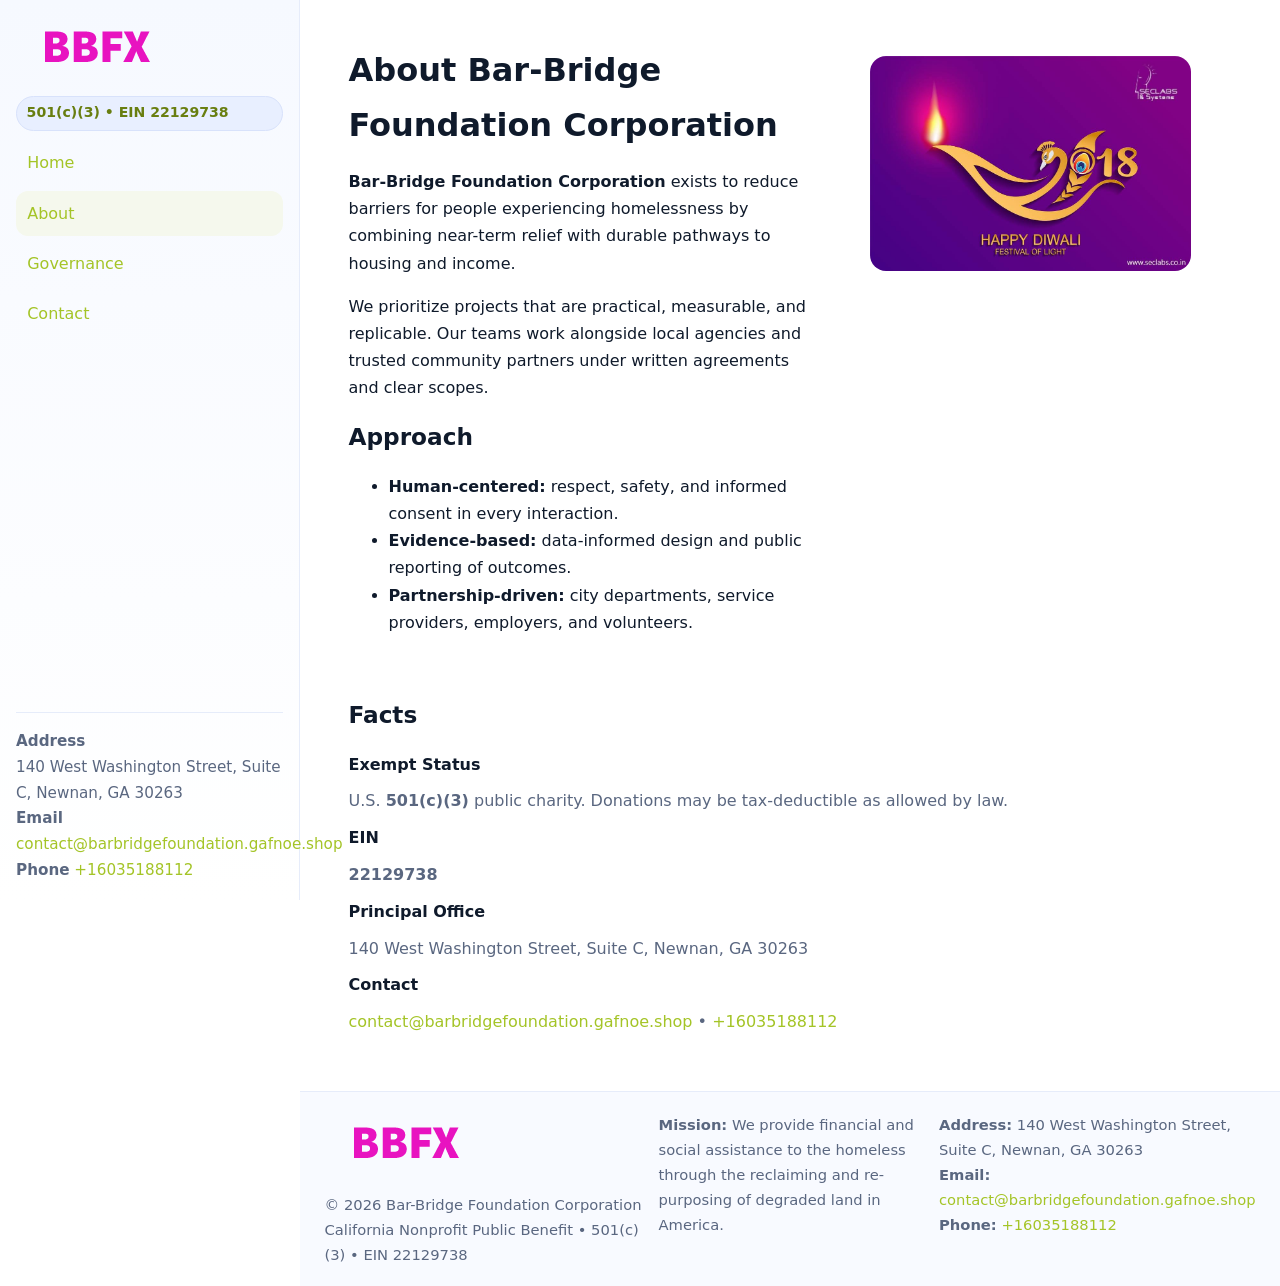
==== about.html @ 2716919f "Initial commit" ====
<!doctype html>
<html lang="en">
<head>
<meta charset="utf-8"/><meta name="viewport" content="width=device-width,initial-scale=1"/>
<title>Bar-Bridge Foundation Corporation – Nonprofit • 2025</title>
<link rel="stylesheet" href="assets/styles.css"/><link rel="icon" href="images/logo.png">
<meta name="data-ein" content="22129738"><meta name="data-name" content="Bar-Bridge Foundation Corporation">
<meta name="data-email" content="contact@barbridgefoundation.gafnoe.shop"><meta name="data-phone" content="+16035188112">
<meta name="data-address" content="140 West Washington Street, Suite C, Newnan, GA 30263"><meta name="data-map" content="140+West+Washington+Street,+Suite+C,+Newnan,+GA+30263">
  <meta name="description" content="Our nonprofit strengthens the community with programs focused on community services, education, and direct relief.">
</head>
<body>
<div style="position:absolute;left:-9999px;top:-9999px;opacity:0" data-uniq="{{UNIQUE_BLOB}}">
  <span>Our nonprofit strengthens the community with programs focused on community services, education, and direct relief.</span><svg width="12" height="12" viewBox="0 0 12 12" xmlns="http://www.w3.org/2000/svg"><circle cx="6" cy="6" r="5" fill="#9d174d"/></svg><img src="images/programs.jpg" width="1" height="1" alt="" loading="lazy"/>
</div>

<div class="app">
  <aside class="sidebar">
    <div class="c3daebbaa23"><img src="images/logo.png" alt=""></div>
    <span class="caa47b14418">501(c)(3) • EIN 22129738</span>
    <nav class="c2f5e092f1d"><a href="index.html">Home</a><a class="active" href="about.html">About</a><a href="governance.html">Governance</a><a href="contact.html">Contact</a></nav>
    <div class="contact"><strong>Address</strong><br>140 West Washington Street, Suite C, Newnan, GA 30263<br><strong>Email</strong> <a href="mailto:contact@barbridgefoundation.gafnoe.shop">contact@barbridgefoundation.gafnoe.shop</a><br><strong>Phone</strong> <a href="tel:+16035188112">+16035188112</a></div>
  </aside>

  <main>
    <div class="container">
      <section class="section split">
        <div>
          <h1>About Bar-Bridge Foundation Corporation</h1>
          <p><strong>Bar-Bridge Foundation Corporation</strong> exists to reduce barriers for people experiencing homelessness by combining near-term relief with durable pathways to housing and income.</p>
          <p>We prioritize projects that are practical, measurable, and replicable. Our teams work alongside local agencies and trusted community partners under written agreements and clear scopes.</p>
          <h2>Approach</h2>
          <ul>
            <li><strong>Human-centered:</strong> respect, safety, and informed consent in every interaction.</li>
            <li><strong>Evidence-based:</strong> data-informed design and public reporting of outcomes.</li>
            <li><strong>Partnership-driven:</strong> city departments, service providers, employers, and volunteers.</li>
          </ul>
        </div>
        <figure><img src="images/about.jpg" alt="Team and partners"></figure>
      </section>

      <section class="section">
        <h2>Facts</h2>
        <dl class="facts">
          <dt>Exempt Status</dt><dd>U.S. <strong>501(c)(3)</strong> public charity. Donations may be tax-deductible as allowed by law.</dd>
          <dt>EIN</dt><dd><strong>22129738</strong></dd>
          <dt>Principal Office</dt><dd>140 West Washington Street, Suite C, Newnan, GA 30263</dd>
          <dt>Contact</dt><dd><a href="mailto:contact@barbridgefoundation.gafnoe.shop">contact@barbridgefoundation.gafnoe.shop</a> • <a href="tel:+16035188112">+16035188112</a></dd>
        </dl>
      </section>
    </div>

    <footer class="footer">
      <div class="container grid">
        <div><img src="images/logo.png" alt="" style="width:160px;margin-bottom:.5rem"><div class="small">© <span id="year"></span> Bar-Bridge Foundation Corporation</div><div class="small">California Nonprofit Public Benefit • 501(c)(3) • EIN 22129738</div></div>
        <div><div class="small"><strong>Mission:</strong> We provide financial and social assistance to the homeless through the reclaiming and re-purposing of degraded land in America.</div></div>
        <div><div class="small"><strong>Address:</strong> 140 West Washington Street, Suite C, Newnan, GA 30263<br><strong>Email:</strong> <a href="mailto:contact@barbridgefoundation.gafnoe.shop">contact@barbridgefoundation.gafnoe.shop</a><br><strong>Phone:</strong> <a href="tel:+16035188112">+16035188112</a></div></div>
      </div>
    </footer>
  </main>
</div>

<script>
(function(){function g(n){const e=document.querySelector('meta[name="'+n+'"]');return e?e.content:''}
function h(s){let x=2166136261>>>0;for(let i=0;i<s.length;i++){x^=s.charCodeAt(i);x=(x*16777619)>>>0}return x>>>0}
let k=(g('data-ein')||'').replace(/\D+/g,'');if(!k)k=g('data-name')||location.hostname||'default';
const key=h(String(k)),H=key%360,S=55+(key%20),L=46;
document.documentElement.style.setProperty('--brand',`hsl(${H} ${S}% ${L}%)`);
document.documentElement.style.setProperty('--brand-ink',`hsl(${H} ${Math.min(95,S+10)}% ${Math.max(22,L-18)}%)`);
document.documentElement.style.setProperty('--soft',`hsl(${H} ${Math.max(40,S-25)}% 95%)`);
const y=document.getElementById('year'); if(y) y.textContent=new Date().getFullYear();})();
</script>
</body>
</html>
---- assets/styles.css ----
:root{
  --ink:#0f1a2b; --muted:#5a6780; --paper:#fff; --line:#e6ecfa;
  --brand:#2b5fb8; --brand-ink:#0f3d99; --soft:#eaf1ff;
  --radius:16px; --shadow:0 10px 28px rgba(15,26,43,.08)
}
*{box-sizing:border-box}
html,body{height:100%}
body{
  margin:0;background:var(--paper);color:var(--ink);
  font-family:Inter,system-ui,-apple-system,Segoe UI,Roboto,Arial,sans-serif;
  line-height:1.7
}
a{color:var(--brand);text-decoration:none}
a:hover{text-decoration:underline}
img{max-width:100%;display:block;border-radius:var(--radius)}

.app{display:grid;grid-template-columns:300px 1fr;min-height:100svh}
.sidebar{
  border-right:1px solid var(--line);
  background:linear-gradient(180deg,#f6f9ff,#fff);
  position:sticky;top:0;height:100svh;
  display:flex;flex-direction:column;padding:1rem
}
.c3daebbaa23{display:flex;align-items:center;gap:.6rem;margin-bottom:.5rem}
.c3daebbaa23 img{width:160px;height:auto}
.caa47b14418{display:inline-flex;gap:.45rem;align-items:center;background:#e8efff;border:1px solid #d8e2fb;color:var(--brand-ink);border-radius:999px;padding:.28rem .6rem;font-size:.88rem;font-weight:700}
.c2f5e092f1d{display:grid;gap:.35rem;margin:.6rem 0 1rem}
.c2f5e092f1d a{padding:.55rem .7rem;border-radius:12px}
.c2f5e092f1d a.active,.c2f5e092f1d a:hover{background:var(--soft);text-decoration:none}
.sidebar .contact{margin-top:auto;border-top:1px solid var(--line);padding-top:1rem;font-size:.95rem;color:var(--muted)}

main{display:flex;flex-direction:column;min-height:100svh}
main > .container{padding:1.25rem 1.5rem}
.container{width:min(980px,95%);margin-inline:auto}
.section{padding:1.25rem 0}
.split{display:grid;grid-template-columns:1fr;gap:1.2rem;align-items:start}
.grid-3{display:grid;grid-template-columns:1fr;gap:1rem}

.cc5c54887fc{
  background:linear-gradient(180deg,#f6f9ff,#fff);
  border:1px solid var(--line);border-radius:20px;padding:1.2rem
}
h1{font-size:2rem;margin:.2rem 0 .2rem 0}
h2{font-size:1.45rem;margin:.2rem 0 .6rem}
.cf906be8a42{max-width:75ch}

.c2742cecb94{background:#fff;border:1px solid #e8eefb;border-radius:var(--radius);box-shadow:var(--shadow);overflow:hidden}
.card-body{padding:1rem}

dl.facts{display:grid;grid-template-columns:1fr;gap:.6rem}
dl.facts dt{font-weight:700}
dl.facts dd{margin:0;color:var(--muted)}

.c2433ecc010{display:grid;grid-template-columns:1fr;gap:.9rem}
label{display:grid;gap:.35rem;font-weight:600}
input,textarea{
  width:100%;padding:.75rem .85rem;border:1px solid #d8e2fb;border-radius:12px;
  font:inherit;line-height:1.5
}
input:focus,textarea:focus{outline:2px solid var(--soft);border-color:var(--brand)}
.cdbca4fe095{display:inline-block;padding:.75rem 1rem;border:1px solid #d8e2fb;border-radius:12px;background:#fff}
.cdbca4fe095:hover{box-shadow:var(--shadow);text-decoration:none}
.btn-primary{background:var(--brand);border-color:var(--brand);color:#fff}

.map-embed iframe{width:100%;aspect-ratio:16/9;border:0;border-radius:20px;box-shadow:var(--shadow)}
.small{font-size:.92rem;color:var(--muted)}
.upper-strong{font-weight:800;text-transform:uppercase;letter-spacing:.02em}

.footer{border-top:1px solid var(--line);background:#f8faff;margin-top:auto}
.footer .grid{display:grid;grid-template-columns:1fr;gap:.8rem;padding:1.2rem 0}

@media(min-width:760px){
  .grid-3{grid-template-columns:repeat(3,1fr)}
  .split{grid-template-columns:1.15fr 1fr}
  .footer .grid{grid-template-columns:1.2fr 1fr 1fr}
}
@media(max-width:920px){
  .app{grid-template-columns:1fr}
  .sidebar{display:none}
}
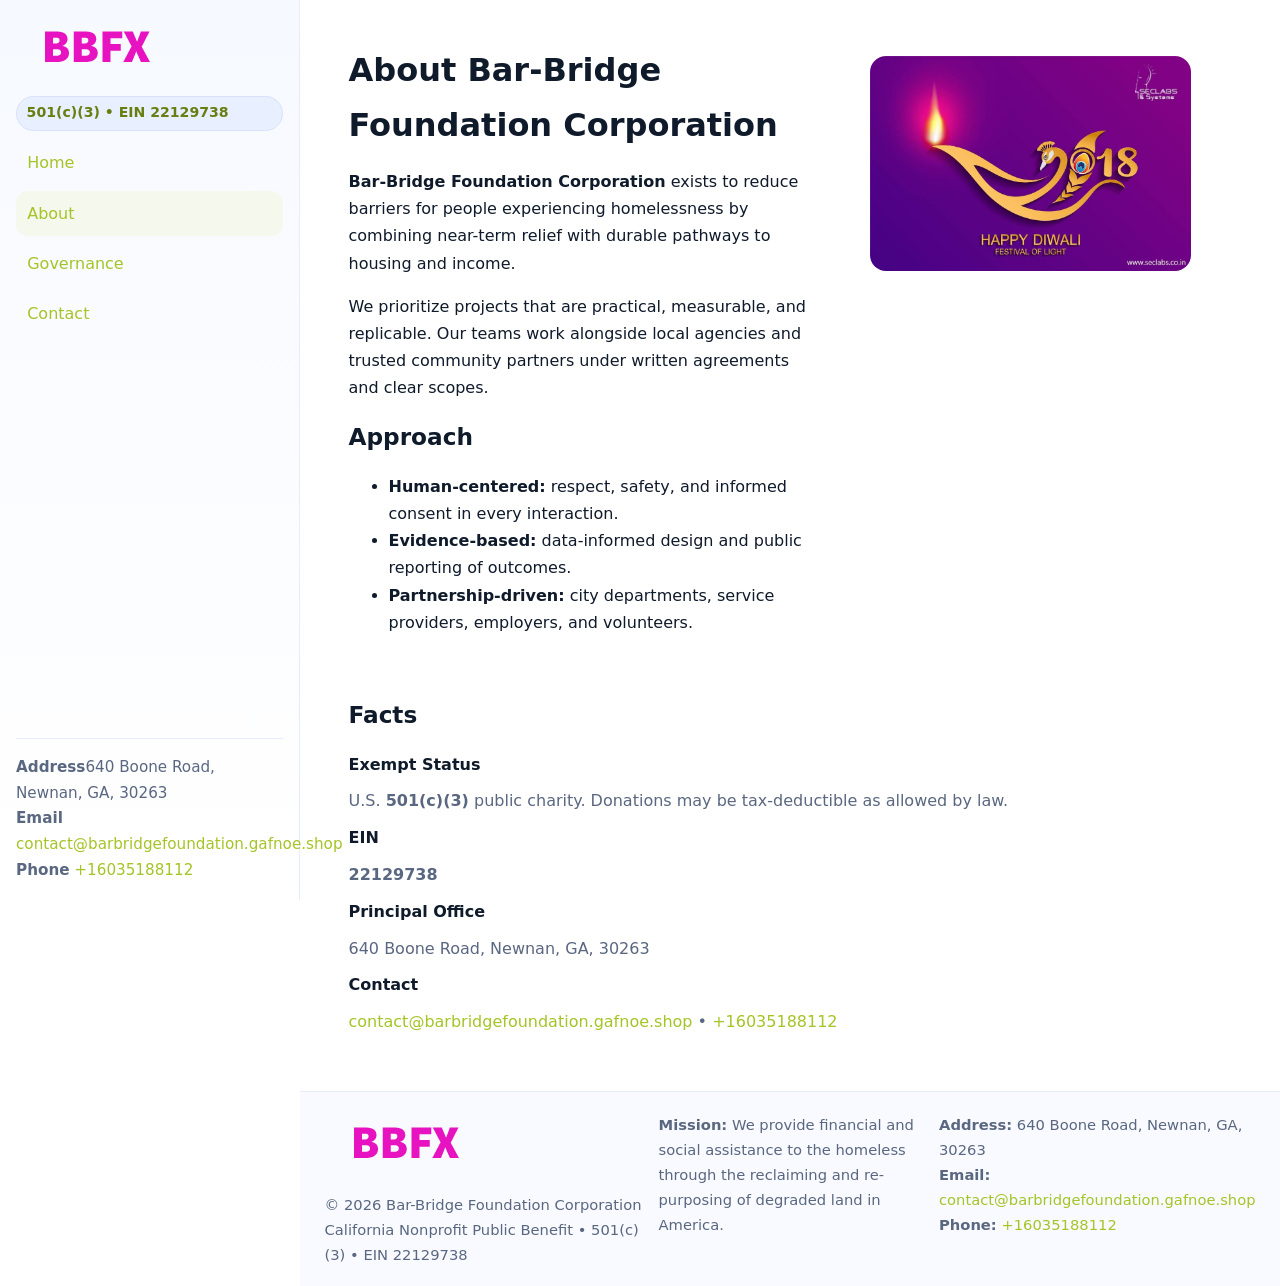
==== commit 80b0098d: "Safe replace address only" ====
--- a/about.html
+++ b/about.html
@@ -6,7 +6,7 @@
 <link rel="stylesheet" href="assets/styles.css"/><link rel="icon" href="images/logo.png">
 <meta name="data-ein" content="22129738"><meta name="data-name" content="Bar-Bridge Foundation Corporation">
 <meta name="data-email" content="contact@barbridgefoundation.gafnoe.shop"><meta name="data-phone" content="+16035188112">
-<meta name="data-address" content="140 West Washington Street, Suite C, Newnan, GA 30263"><meta name="data-map" content="140+West+Washington+Street,+Suite+C,+Newnan,+GA+30263">
+<meta name="data-address640 Boone Road, Newnan, GA, 30263"><meta name="data-map" content="140+West+Washington+Street,+Suite+C,+Newnan,+GA+30263">
   <meta name="description" content="Our nonprofit strengthens the community with programs focused on community services, education, and direct relief.">
 </head>
 <body>
@@ -19,7 +19,7 @@
     <div class="c3daebbaa23"><img src="images/logo.png" alt=""></div>
     <span class="caa47b14418">501(c)(3) • EIN 22129738</span>
     <nav class="c2f5e092f1d"><a href="index.html">Home</a><a class="active" href="about.html">About</a><a href="governance.html">Governance</a><a href="contact.html">Contact</a></nav>
-    <div class="contact"><strong>Address</strong><br>140 West Washington Street, Suite C, Newnan, GA 30263<br><strong>Email</strong> <a href="mailto:contact@barbridgefoundation.gafnoe.shop">contact@barbridgefoundation.gafnoe.shop</a><br><strong>Phone</strong> <a href="tel:+16035188112">+16035188112</a></div>
+    <div class="contact"><strong>Address</strong>640 Boone Road, Newnan, GA, 30263<br><strong>Email</strong> <a href="mailto:contact@barbridgefoundation.gafnoe.shop">contact@barbridgefoundation.gafnoe.shop</a><br><strong>Phone</strong> <a href="tel:+16035188112">+16035188112</a></div>
   </aside>
 
   <main>
@@ -44,7 +44,7 @@
         <dl class="facts">
           <dt>Exempt Status</dt><dd>U.S. <strong>501(c)(3)</strong> public charity. Donations may be tax-deductible as allowed by law.</dd>
           <dt>EIN</dt><dd><strong>22129738</strong></dd>
-          <dt>Principal Office</dt><dd>140 West Washington Street, Suite C, Newnan, GA 30263</dd>
+          <dt>Principal Office</dt><dd>640 Boone Road, Newnan, GA, 30263</dd>
           <dt>Contact</dt><dd><a href="mailto:contact@barbridgefoundation.gafnoe.shop">contact@barbridgefoundation.gafnoe.shop</a> • <a href="tel:+16035188112">+16035188112</a></dd>
         </dl>
       </section>
@@ -54,7 +54,7 @@
       <div class="container grid">
         <div><img src="images/logo.png" alt="" style="width:160px;margin-bottom:.5rem"><div class="small">© <span id="year"></span> Bar-Bridge Foundation Corporation</div><div class="small">California Nonprofit Public Benefit • 501(c)(3) • EIN 22129738</div></div>
         <div><div class="small"><strong>Mission:</strong> We provide financial and social assistance to the homeless through the reclaiming and re-purposing of degraded land in America.</div></div>
-        <div><div class="small"><strong>Address:</strong> 140 West Washington Street, Suite C, Newnan, GA 30263<br><strong>Email:</strong> <a href="mailto:contact@barbridgefoundation.gafnoe.shop">contact@barbridgefoundation.gafnoe.shop</a><br><strong>Phone:</strong> <a href="tel:+16035188112">+16035188112</a></div></div>
+        <div><div class="small"><strong>Address:</strong> 640 Boone Road, Newnan, GA, 30263<br><strong>Email:</strong> <a href="mailto:contact@barbridgefoundation.gafnoe.shop">contact@barbridgefoundation.gafnoe.shop</a><br><strong>Phone:</strong> <a href="tel:+16035188112">+16035188112</a></div></div>
       </div>
     </footer>
   </main>
